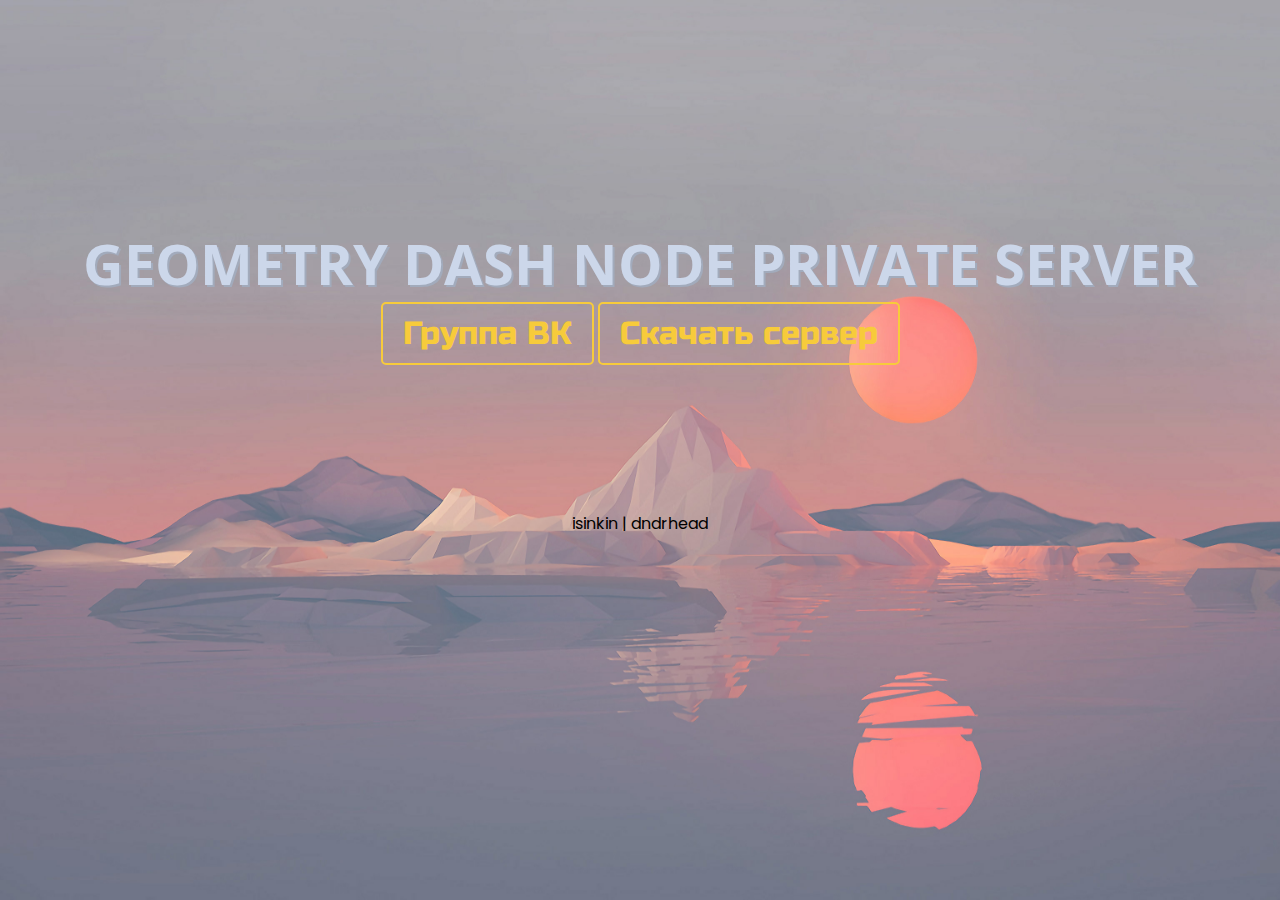
==== index.html @ c5f9bafb "Add files via upload" ====
<!DOCTYPE html>
<html>
<head>
    <meta charset="utf-8" />
    <meta http-equiv="X-UA-Compatible" content="IE=edge">
    <title>GDNPS</title>
    <meta name="viewport" content="width=device-width, initial-scale=1">
    <link rel="stylesheet" type="text/css" href="style.css" />
    <script src="https://code.jquery.com/jquery-3.3.1.slim.min.js"></script>
    <link href="css/animate.css" rel="stylesheet"/>
    <link href="css/waypoints.css" rel="stylesheet"/>
    <script src="js/jquery.waypoints.min.js" type="text/javascript"></script>
    <script src="js/waypoints.js" type="text/javascript"></script>
</head>
<body>
    <section class="intro os-animation" data-os-animation="fadeIn" data-os-animation-delay="0s">
        <div class="inner">
            <div class="content">
                <section class="os-animation" data-os-animation="fadeInUp" data-os-animation-delay="0s">
                    <h1>GEOMETRY DASH NODE PRIVATE SERVER</h1>
                </section>
                <section class="os-animation" data-os-animation="fadeInUp" data-os-animation-delay=".5s">
                    <a href="https://vk.com/geometry_node" class="btn">Группа ВК</a>
                    <a href="download.html" class="btn">Скачать сервер</a>
                </section>
            </div>
            <div class="footer">
                <section class="os-animation" data-os-animation="fadeIn" data-os-animation-delay="2s">
                    <p>isinkin | dndrhead</p>
                </section>
            </div>
        </div>
    </section>
</body>
</html>
---- style.css ----
@import url('https://fonts.googleapis.com/css?family=Russo+One&subset=cyrillic');
@import url('https://fonts.googleapis.com/css?family=Open+Sans:800|Poppins:500');

html, body {
    margin: 0;
    padding: 0;
    height: 100%;
    width: 100%;
}

.intro {
    height: 100%;
    width: 100%;
    margin: auto;
    background: url(bg.jpg) no-repeat 50% 50%;
    background-size: cover;
    display: table;
    top: 0;
}

.intro .inner {
    display: table-cell;
    vertical-align: middle;
    text-align: center;
}

.content h1 {
    font-family: 'Open Sans', sans-serif;
    color: #ccd7ea;
    font-size: 350%;
    text-shadow: 2px 2px #a2abbc;
    line-height: .9;
}

.btn {
    font-size: 200%;
    line-height: .5;
    font-family: 'Russo One', sans-serif;
    text-decoration: none;
    color: #f7cb3b;
    border: 2px solid #f7cb3b;
    padding: 10px 20px;
    border-radius: 5px;
}

.footer {
    font-family: 'Poppins', sans-serif;
    vertical-align: bottom;
    line-height: 20;
}
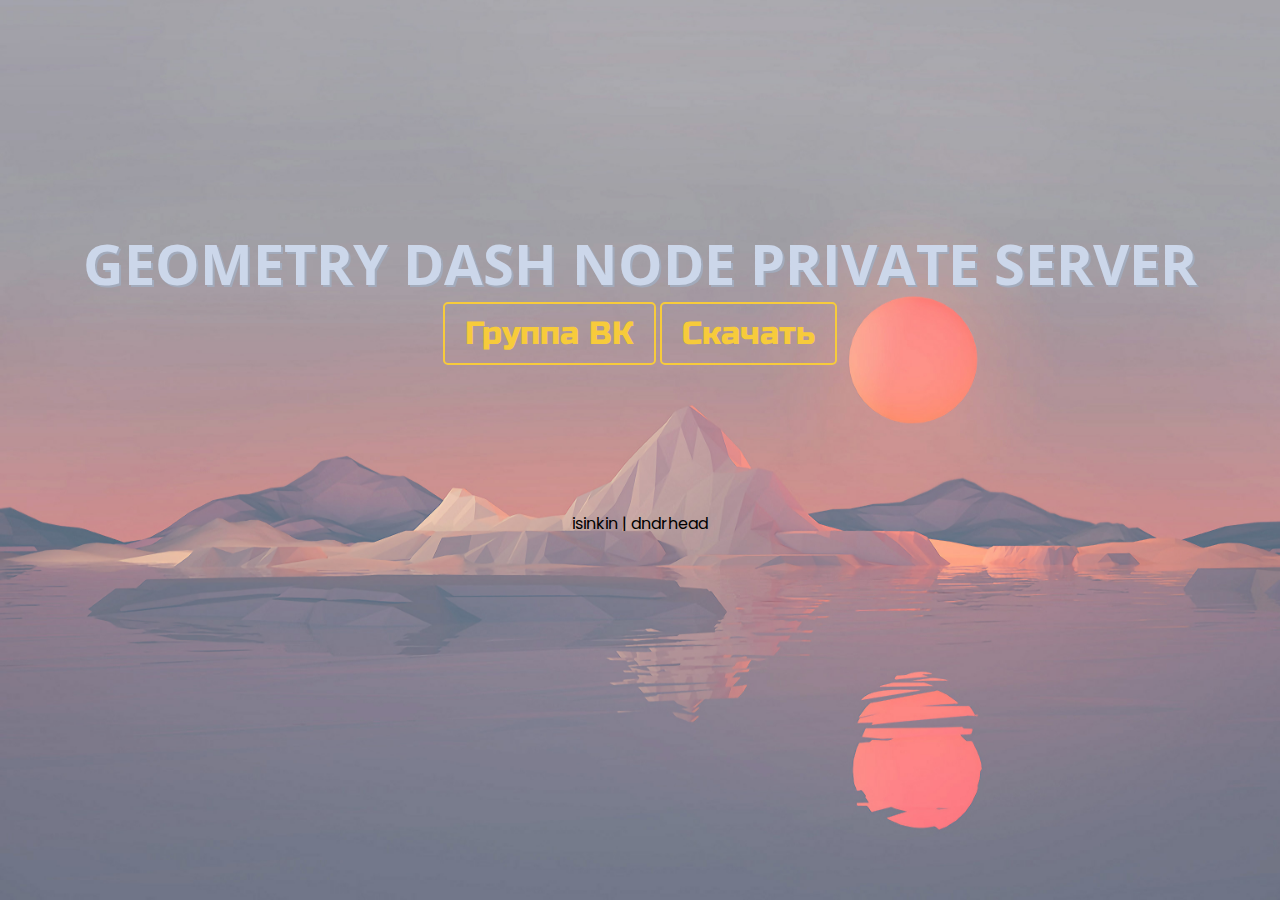
==== commit 2c3fae38: "Add files via upload" ====
--- a/index.html
+++ b/index.html
@@ -21,7 +21,7 @@
                 </section>
                 <section class="os-animation" data-os-animation="fadeInUp" data-os-animation-delay=".5s">
                     <a href="https://vk.com/geometry_node" class="btn">Группа ВК</a>
-                    <a href="download.html" class="btn">Скачать сервер</a>
+                    <a href="download.html" class="btn">Скачать</a>
                 </section>
             </div>
             <div class="footer">
--- a/css/waypoints.css
+++ b/css/waypoints.css
@@ -0,0 +1,7 @@
+.os-animation{
+ 	opacity: 0;
+ }  
+
+ .os-animation.animated{
+  	opacity: 1;
+  } 